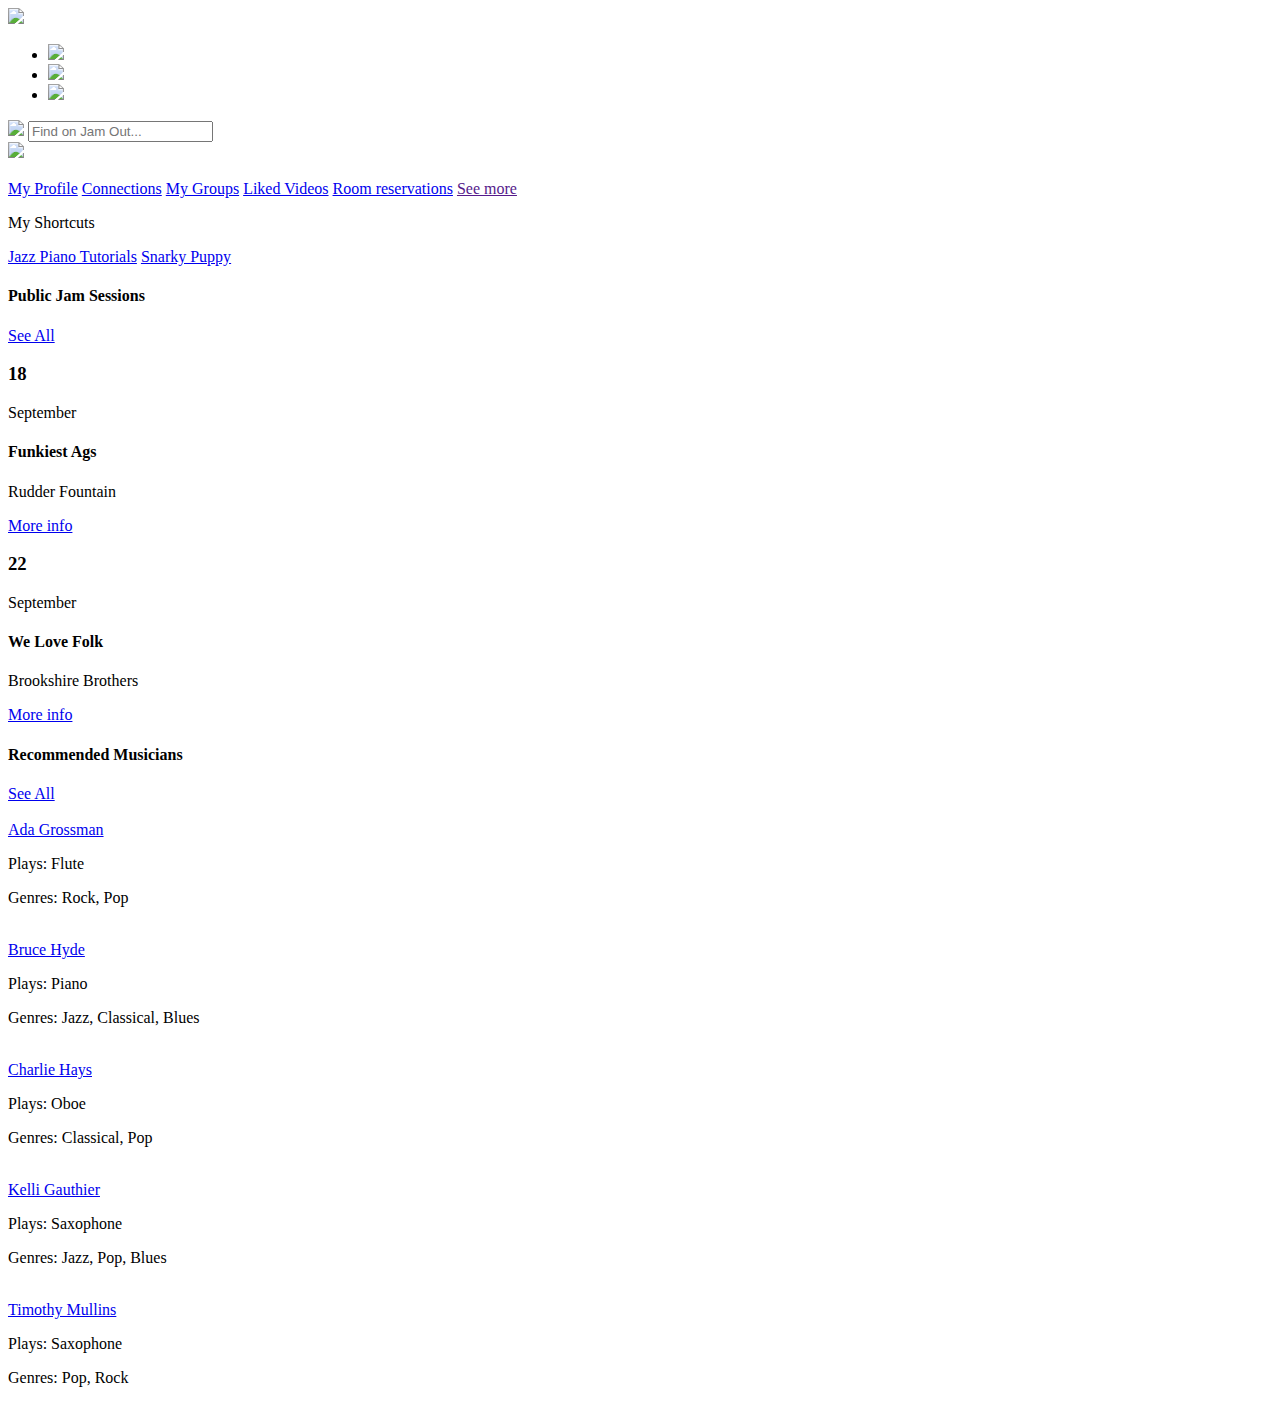
==== Feed.html @ 9962d3be "Add files via upload" ====
<!DOCTYPE html>
<html lang="en">
<head>
    <meta charset="utf-8">
    <meta http-equiv="X-UA-Compatible" content="IE=edge">
    <meta name="viewport" content="width=device-width, initial-scale=1.0">
    <title>Jam Jam</title>
    <link rel="stylesheet" href="./Feed_files/styles.css">
    <script src="https://kit.fontawesome.com/d5b5e4a273.js" crossorigin="anonymous"></script>
</head>

<body>
    <nav>
        <div class="nav-left">
            <img src="./images/jam_logo.PNG" class="logo">
            <ul>
                <li><img src="images/notification.png"></li>
                <li><img src="images/message.png"></li>
                <li><img src="images/plus.png"></li>
            </ul>
        </div>
        <div class="nav-right">
            <div class="search-box">
                <img src="images/search.png">
                <input type="text" placeholder="Find on Jam Out...">
            </div>

            <div class="nav-user-icon online">
                <img src="images/grad suit.JPG">
            </div>
            

        </div>
    </nav>

    <div class="container">
        <!-- <img src="https://www.guitarexcellence.co.za/wp-content/uploads/2012/11/life-Y-Luv-nathan1.jpg" alt="" class="wrap"> -->
        <img src="images/Guitar.jpg" alt="" class="wrap">
        <!----------------- left-sidebar------------------------ -->
        <div class="left-sidebar">
            <div class="imp-links">
                <a href="#"><img src="images/profile-home.png" alt="">My Profile</a>
                <a href="#"><img src="images/friends-black.png" alt="">Connections</a>
                <a href="#"><img src="images/group-four.png" alt="">My Groups</a>
                <a href="#"><img src="images/video-icon.png" alt="">Liked Videos</a>
                <a href="#"><img src="images/room.png" alt="">Room reservations</a>
                <a href="">See more</a>
            </div>

            <div class="shortcut-links">
                <p>My Shortcuts</p>
                <a href="#"><img src="images/music.png" alt="">Jazz Piano Tutorials</a>
                <a href="#"><img src="images/music.png" alt="">Snarky Puppy</a>
            </div>
        </div>
        <!----------------- main content----------------------- -->
        <div class="main-content"></div>

        <!----------------- right-sidebar----------------------- -->
        <div class="right-sidebar">
            <!-- Events Around You -->
            <div class="sidebar-title">
                <h4>Public Jam Sessions</h4>
                <a href="#">See All</a>
            </div>

            <div class="groups">
                <div class="left-groups">
                    <h3>18</h3>
                    <span>September</span>
                </div>
                <div class="right-groups">
                    <h4>Funkiest Ags</h4>
                    <p><i class="fas fa-map-marker-alt"></i> Rudder Fountain</p>
                    <a href="#">More info</a>
                </div>
            </div>
            <div class="groups">
                <div class="left-groups">
                    <h3>22</h3>
                    <span>September</span>
                </div>
                <div class="right-groups">
                    <h4>We Love Folk</h4>
                    <p><i class="fas fa-map-marker-alt"></i> Brookshire Brothers</p>
                    <a href="#">More info</a>
                </div>
            </div>
            
            <!-- Recommended Profiles -->
            <div class="sidebar-title">
                <h4>Recommended Musicians</h4>
                <a href="#">See All</a>
            </div>
            <!-- actual profiles -->
            <!-- Ada -->
            <div class="profile-rec">
                <div class="left-profile online-rec">
                    <img src="UserImages/ada.jpg" alt="">
                </div>
                <div class="right-profile">
                    <a href="user_page2.html">Ada Grossman</a>
                    <p>Plays: Flute</p>
                    <p>Genres: Rock, Pop</p>
                </div>
            </div>

            <!--Bruce-->
            <div class="profile-rec">
                <div class="left-profile online-rec">
                    <img src="UserImages/bruce.jpg" alt="">
                </div>
                <div class="right-profile">
                    <a href="user_page5.html">Bruce Hyde</a>
                    <p>Plays: Piano</p>
                    <p>Genres: Jazz, Classical, Blues</p>
                </div>
            </div>

            <!--Charlie-->
            <div class="profile-rec">
                <div class="left-profile online-rec">
                    <img src="UserImages/charlie.jpg" alt="">
                </div>
                <div class="right-profile">
                    <a href="user_page3.html">Charlie Hays</a>
                    <p>Plays: Oboe</p>
                    <p>Genres: Classical, Pop</p>
                </div>
            </div>

            <!--Kelli -->
            <div class="profile-rec">
                <div class="left-profile online-rec">
                    <img src="UserImages/kelli.jpg" alt="">
                </div>
                <div class="right-profile">
                    <a href="user_page.html">Kelli Gauthier</a>
                    <p>Plays: Saxophone</p>
                    <p>Genres: Jazz, Pop, Blues</p>
                </div>
            </div>

            <!-- Timothy -->
            <div class="profile-rec">
                <div class="left-profile online-rec">
                    <img src="UserImages/timothy.jpg" alt="">
                </div>
                <div class="right-profile">
                    <a href="user_page4.html">Timothy Mullins</a>
                    <p>Plays: Saxophone</p>
                    <p>Genres: Pop, Rock</p>
                </div>
            </div>

        </div>
    </div>

</body>

</html>
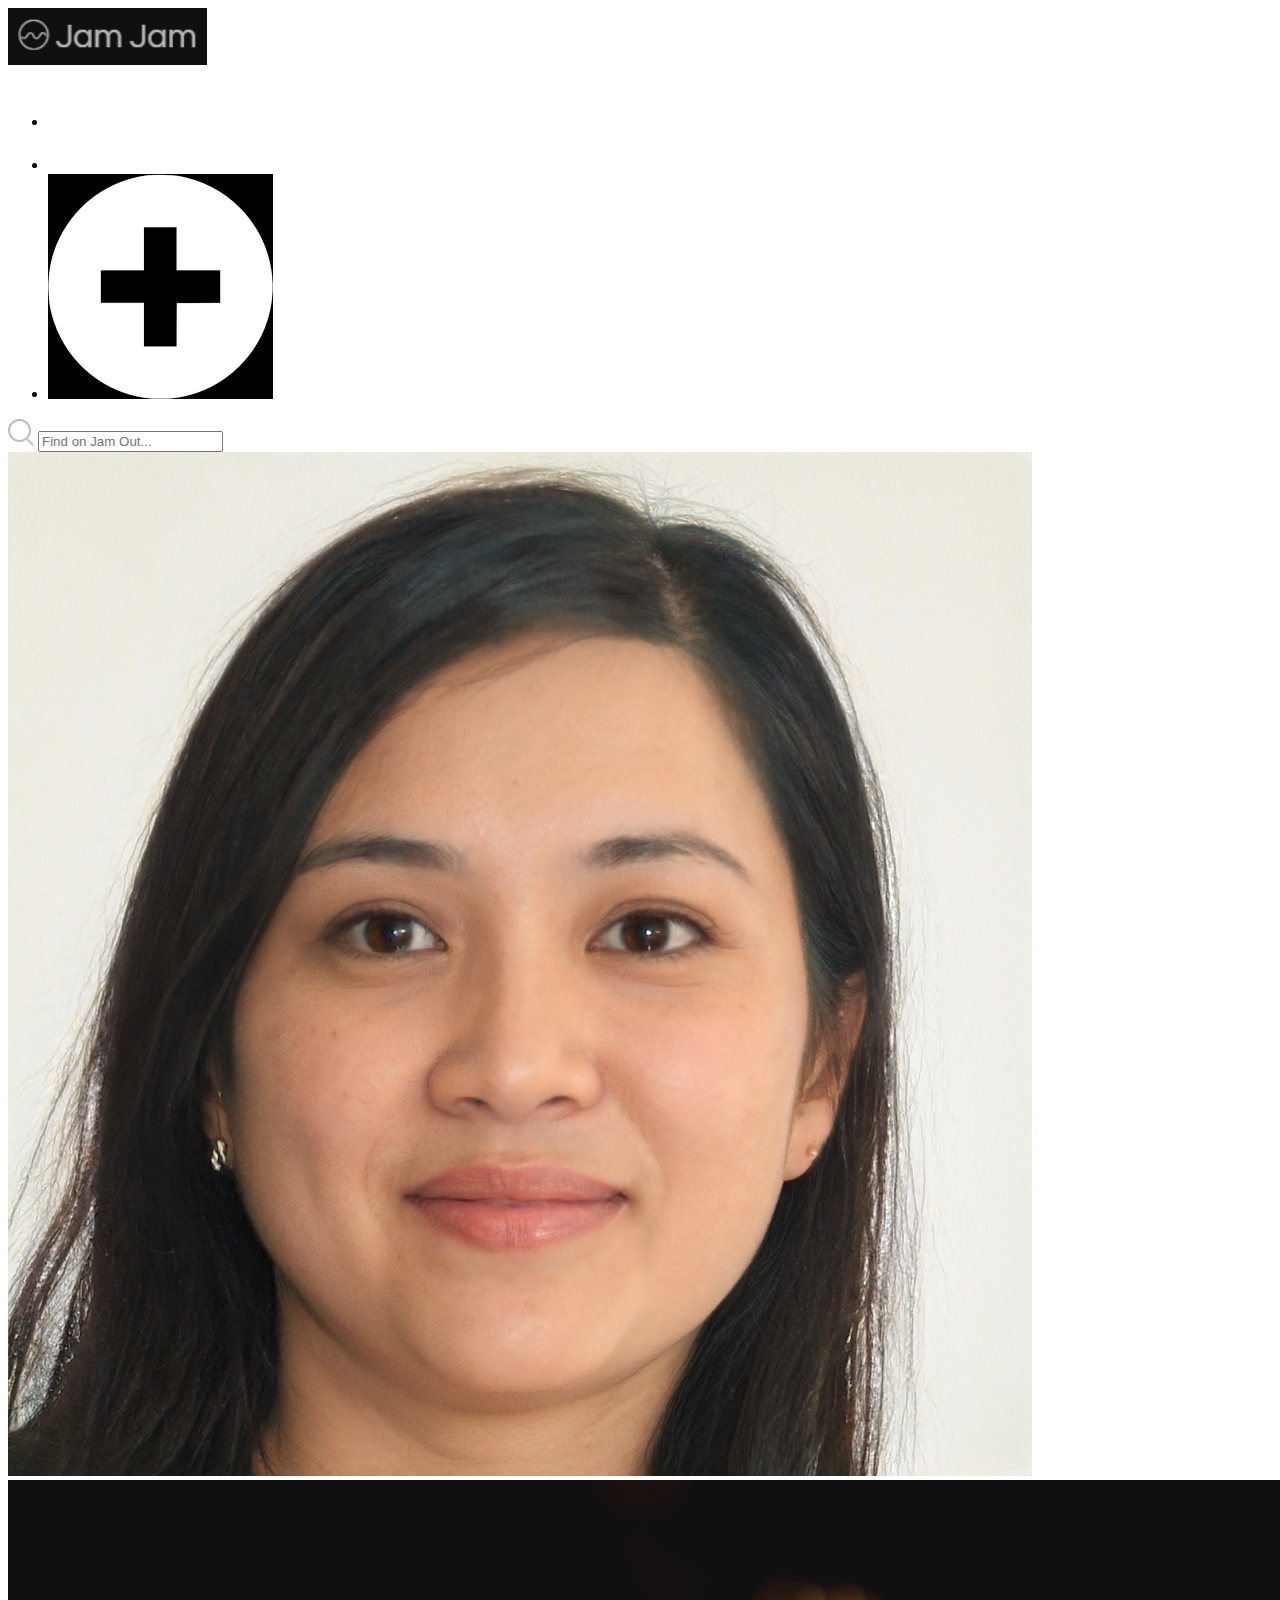
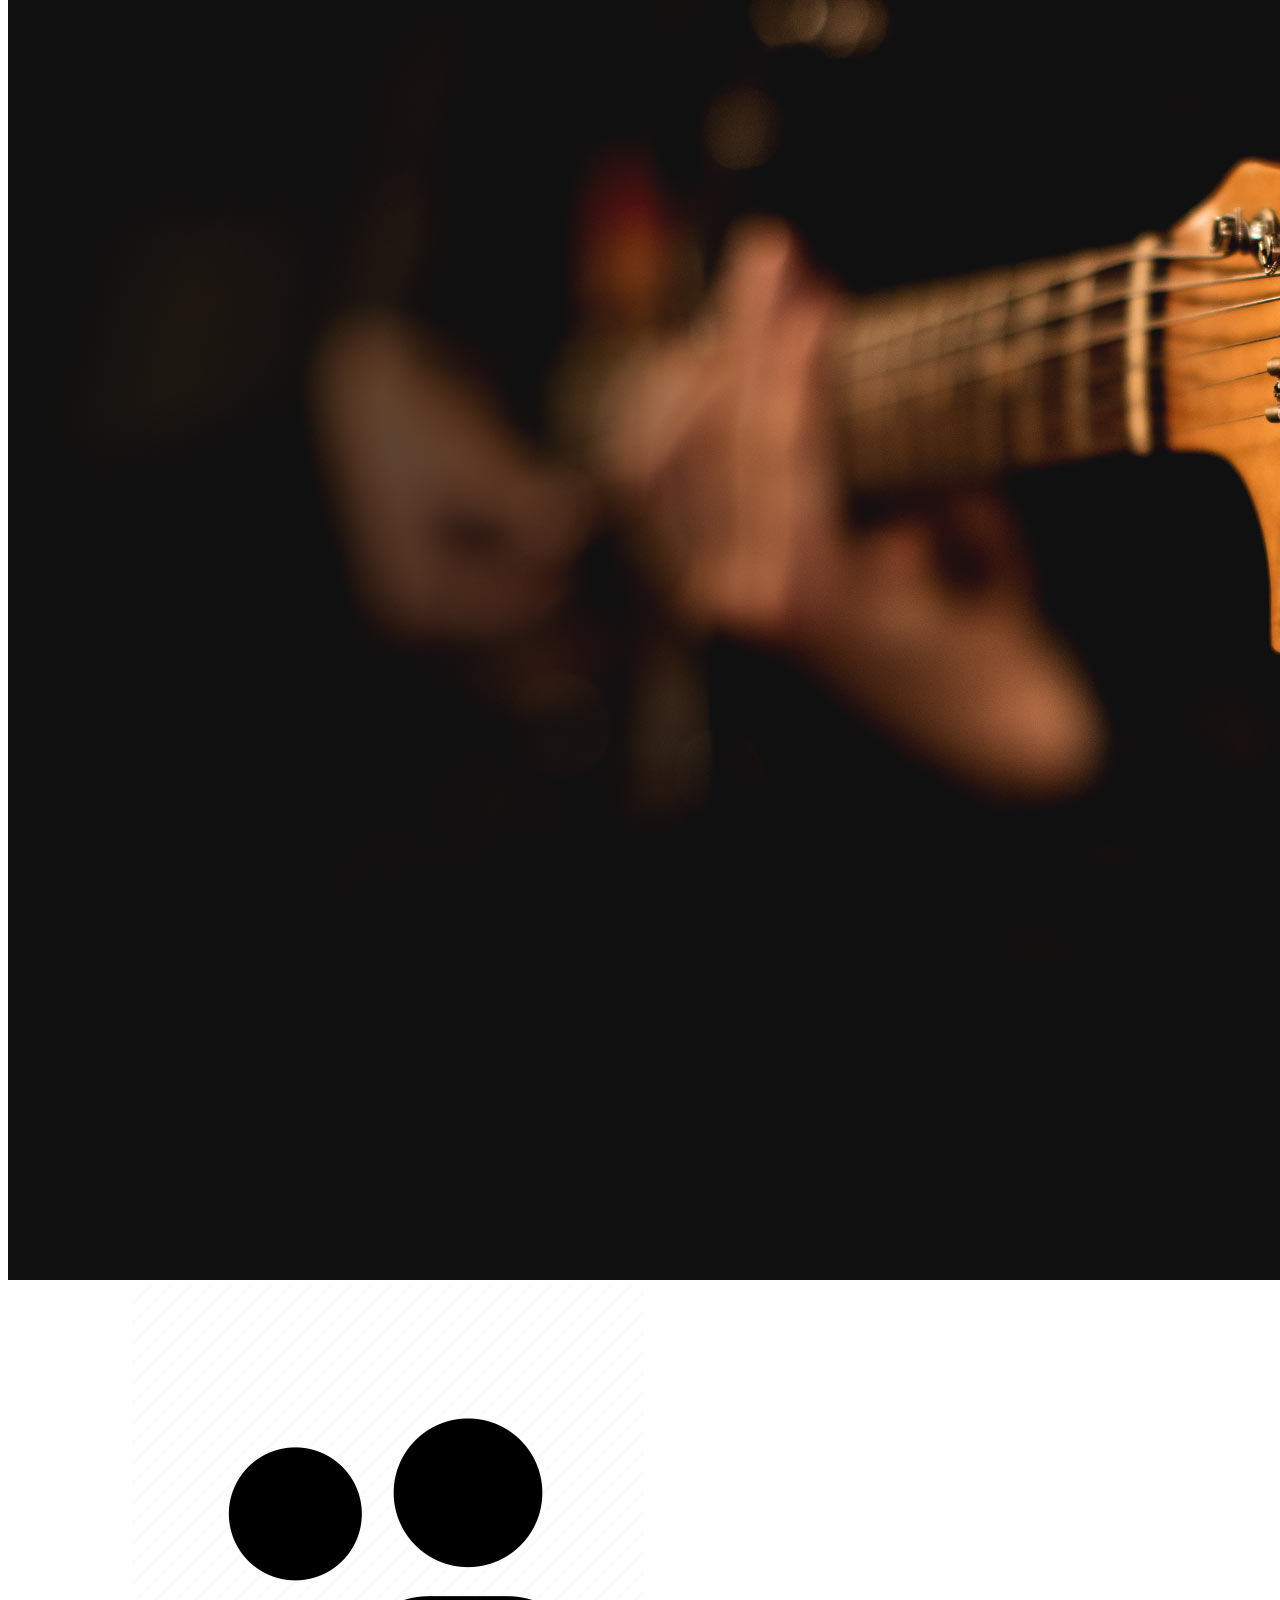
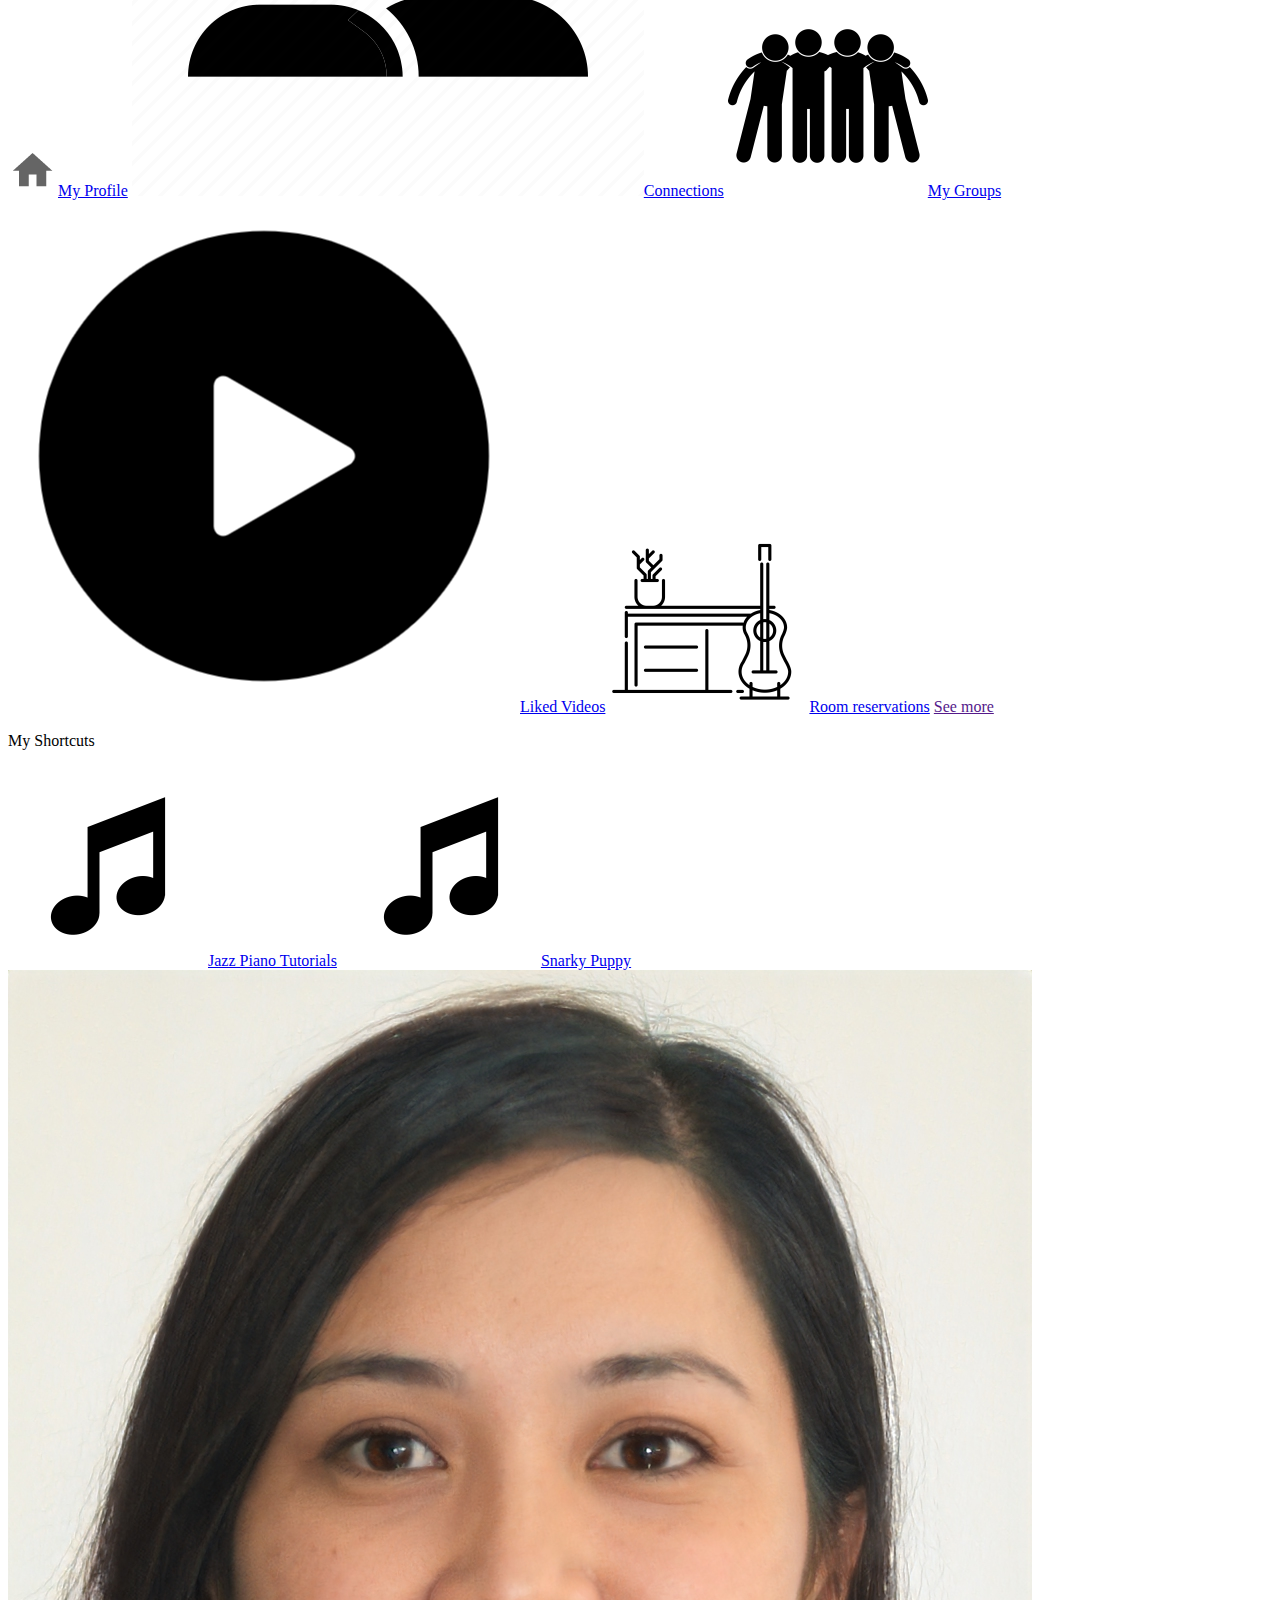
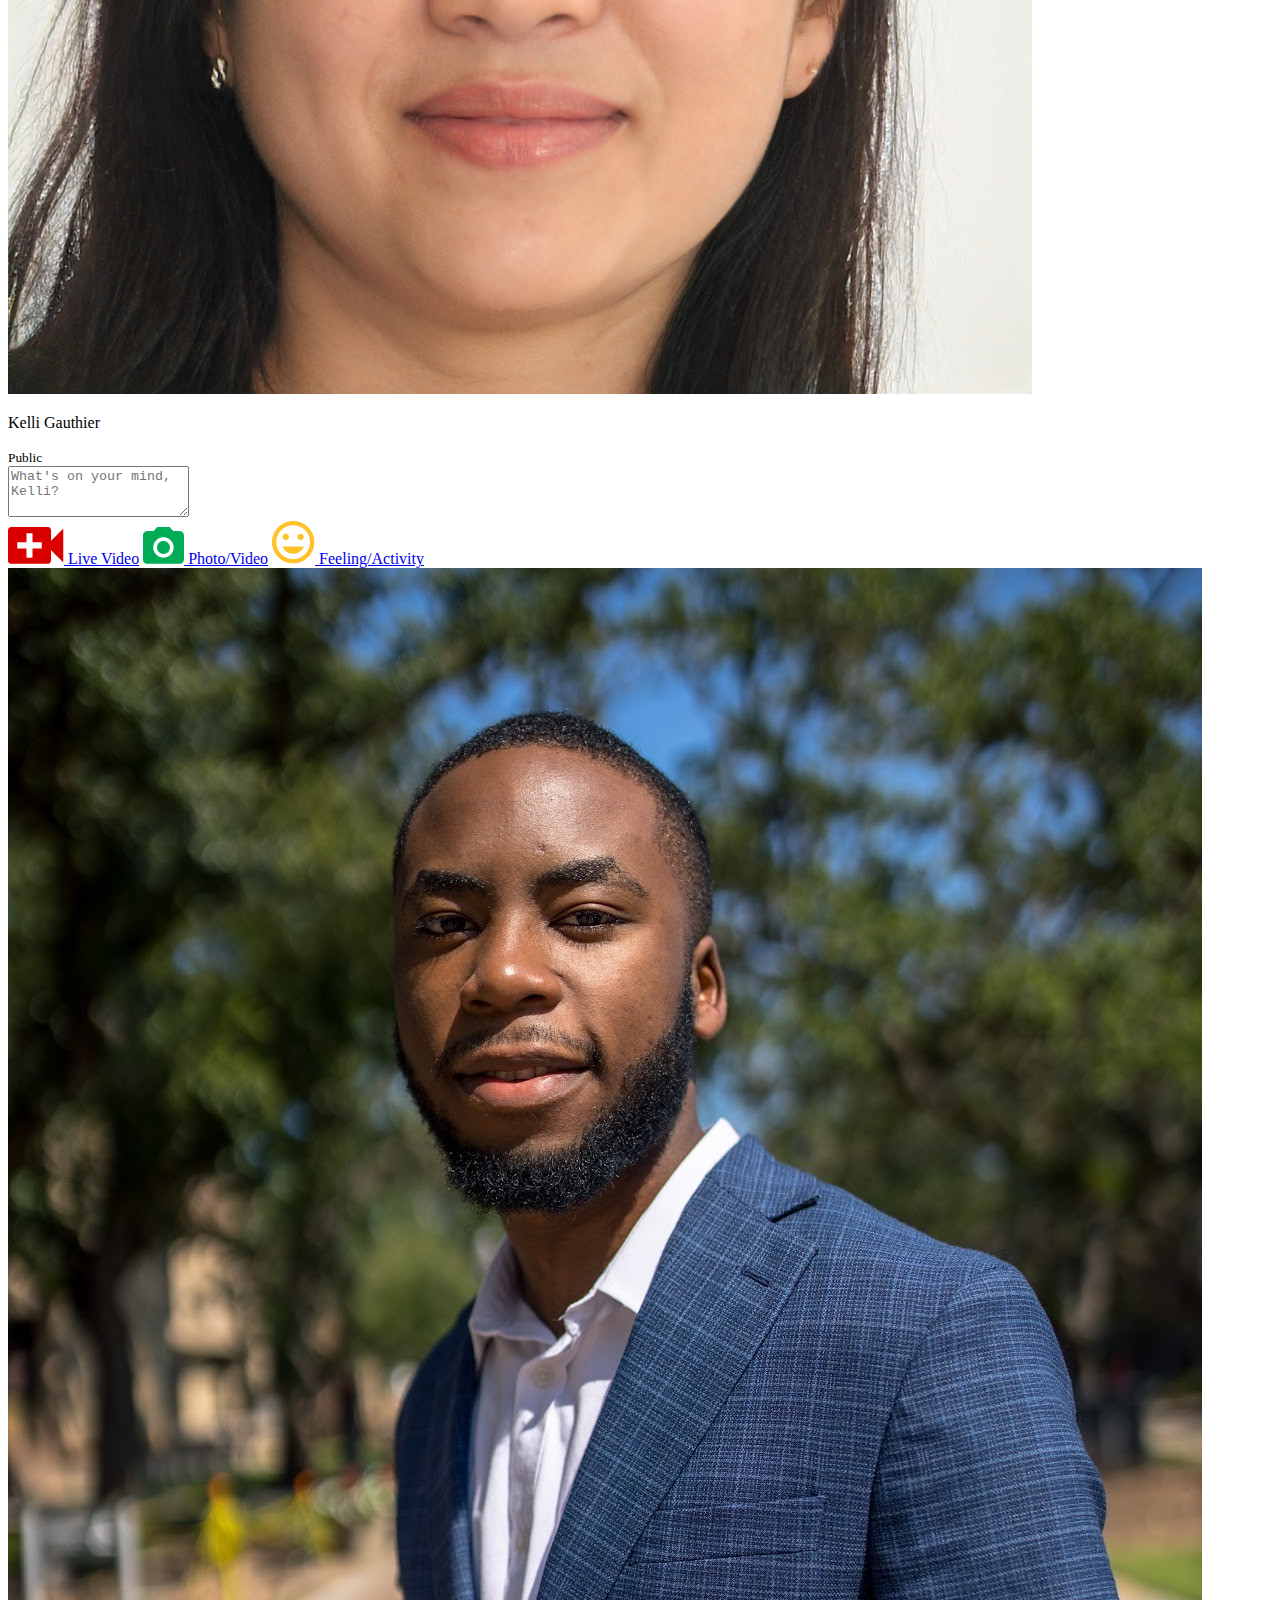
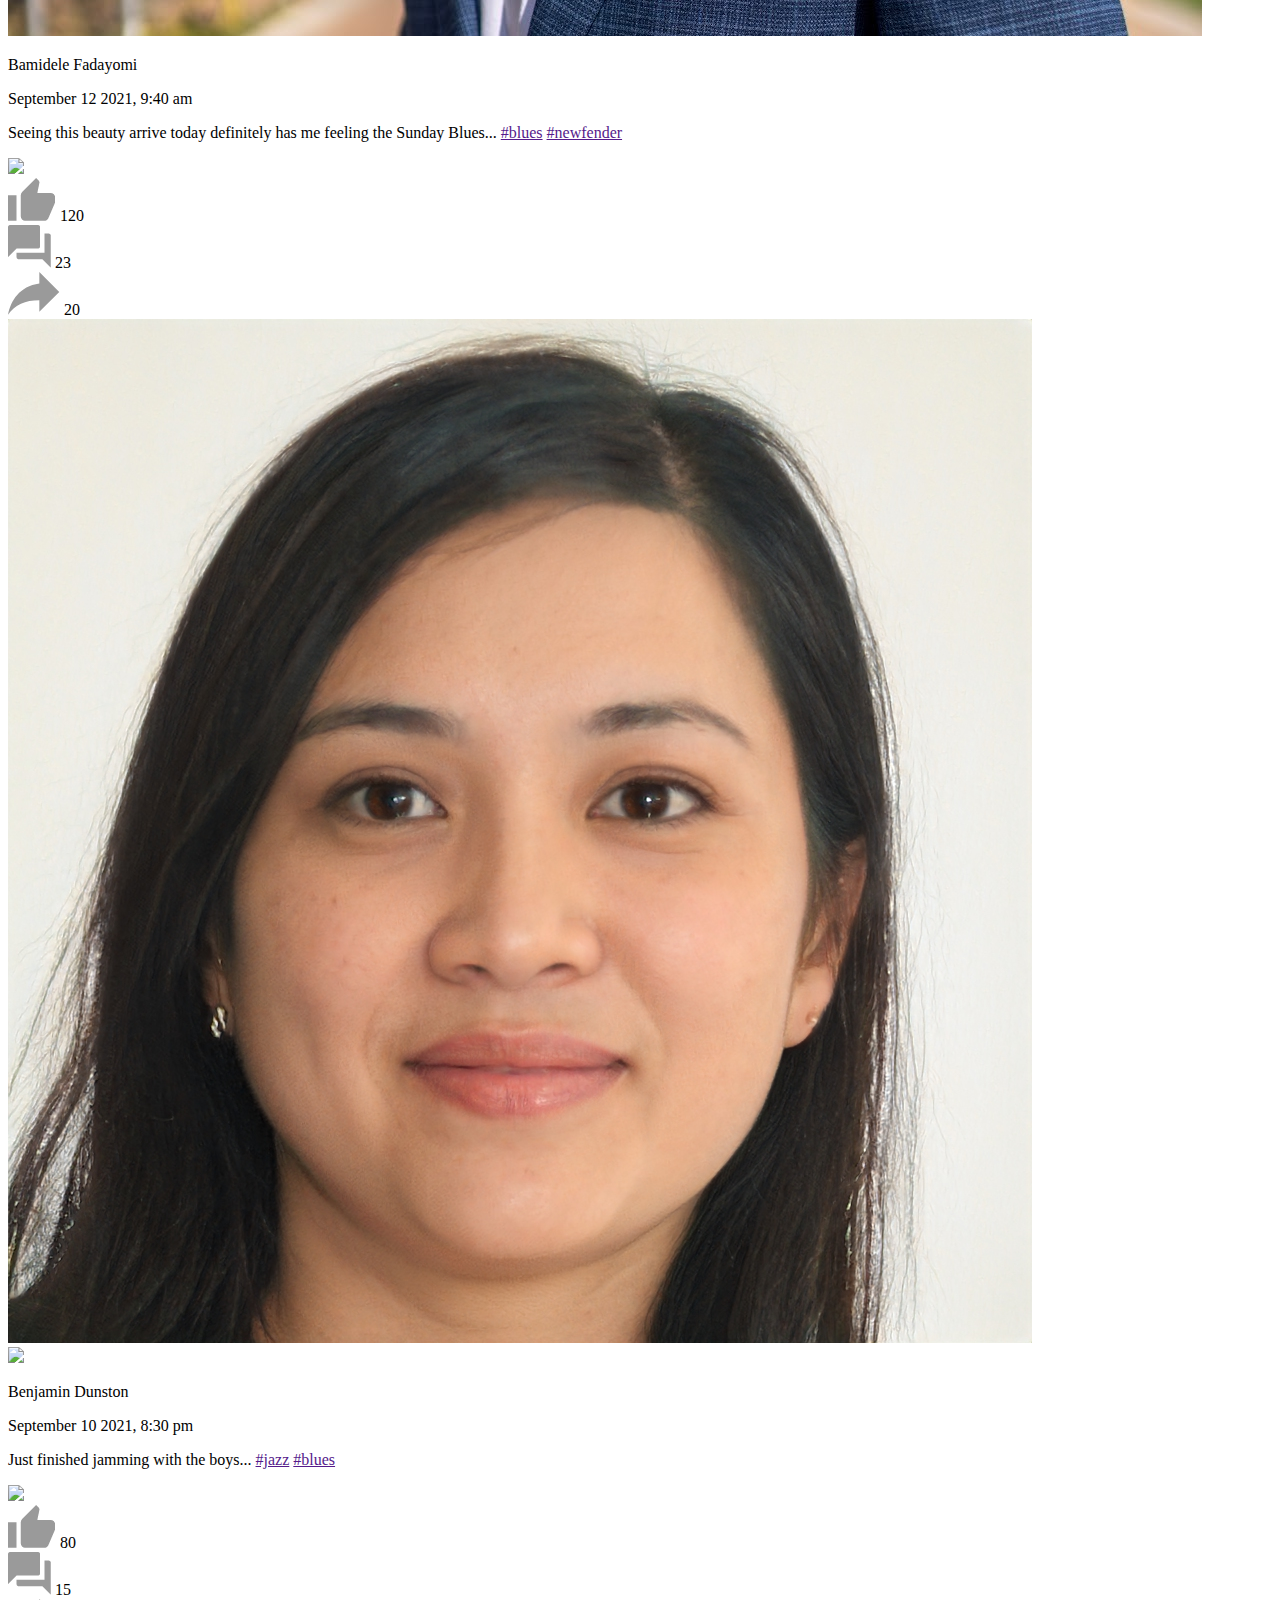
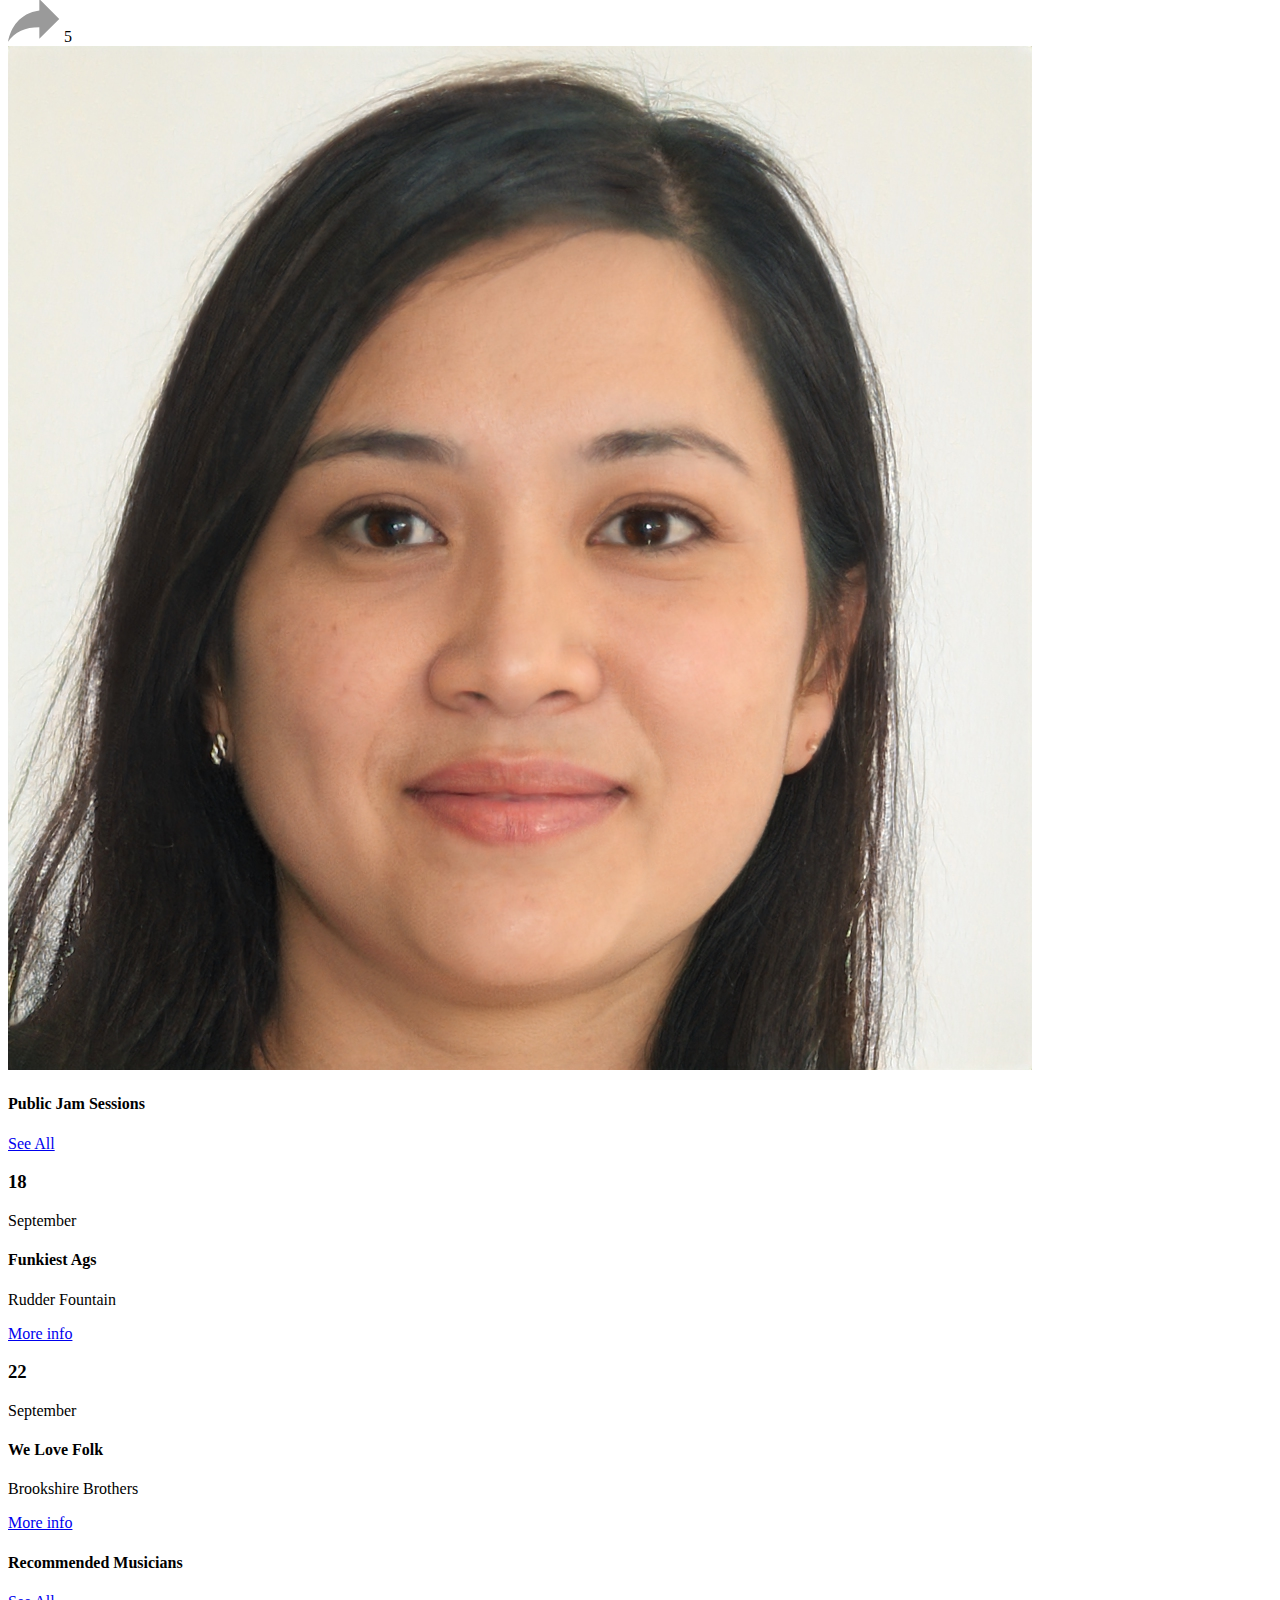
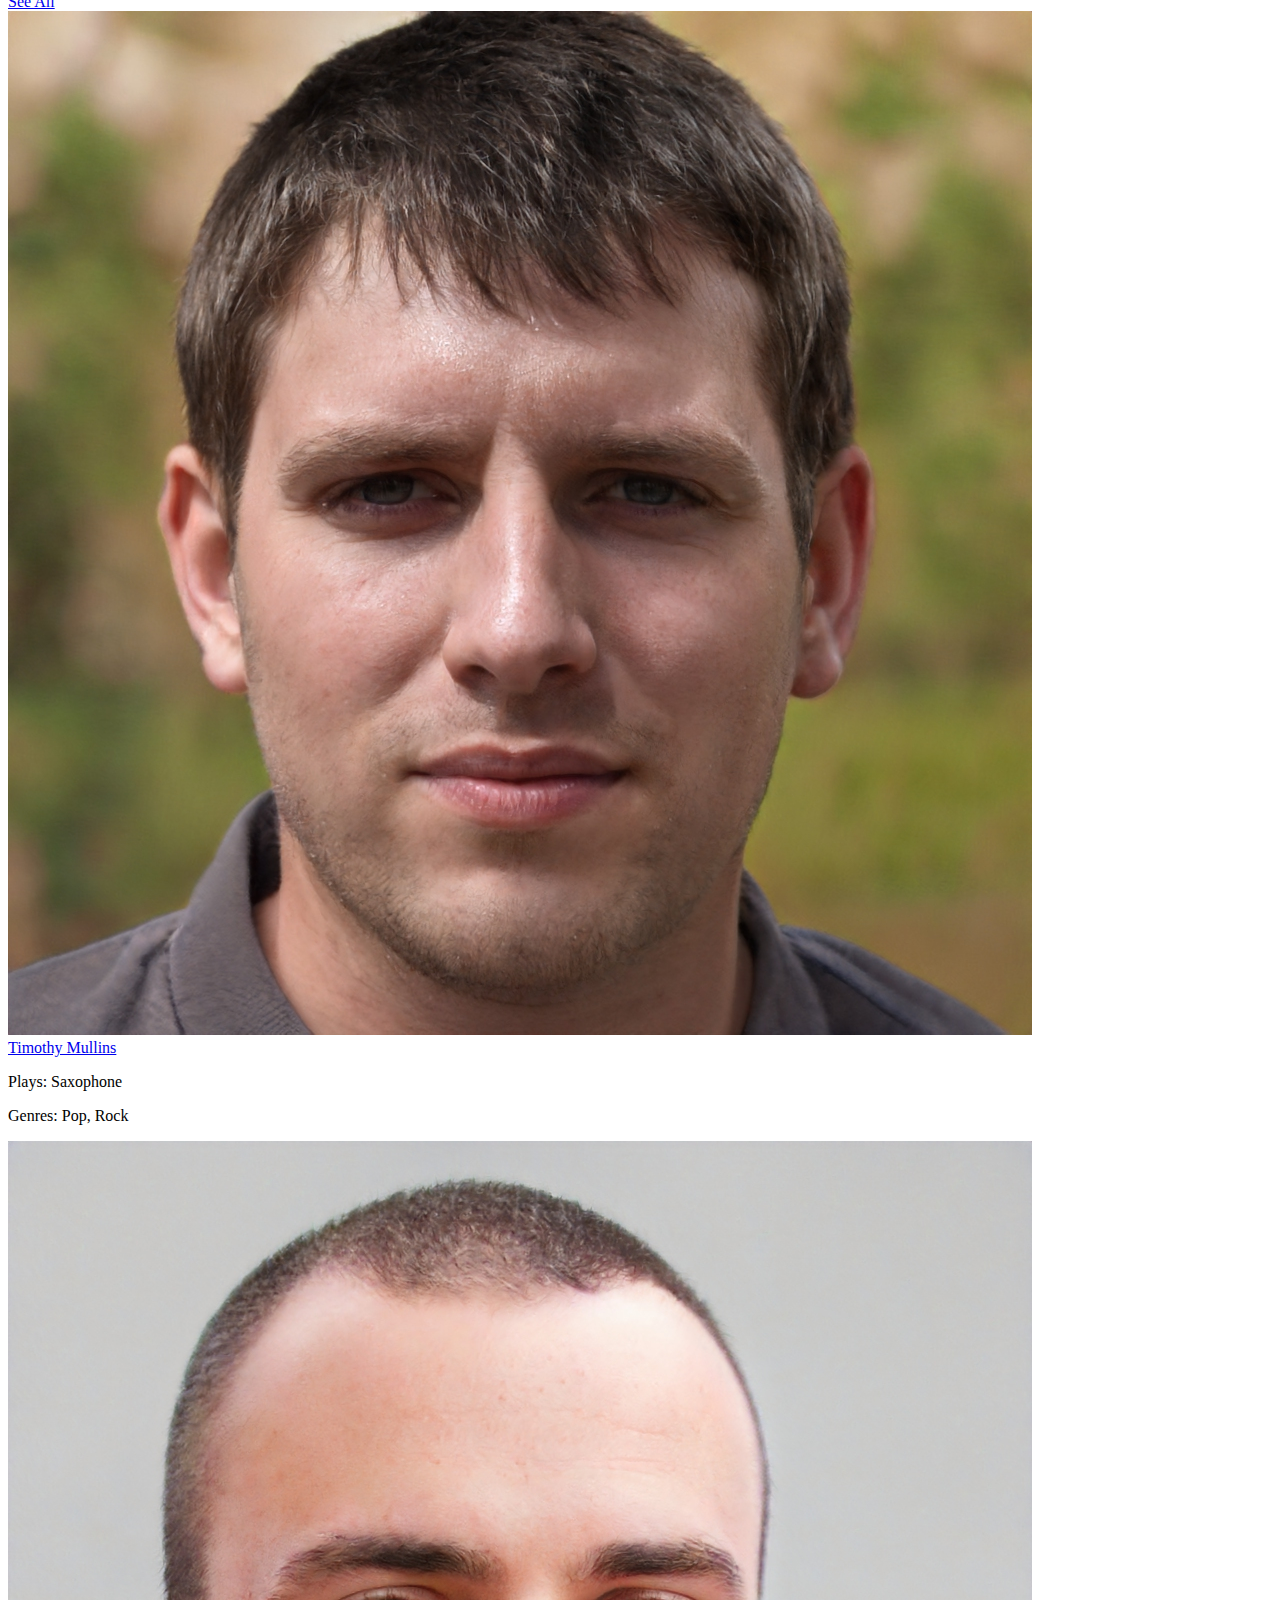
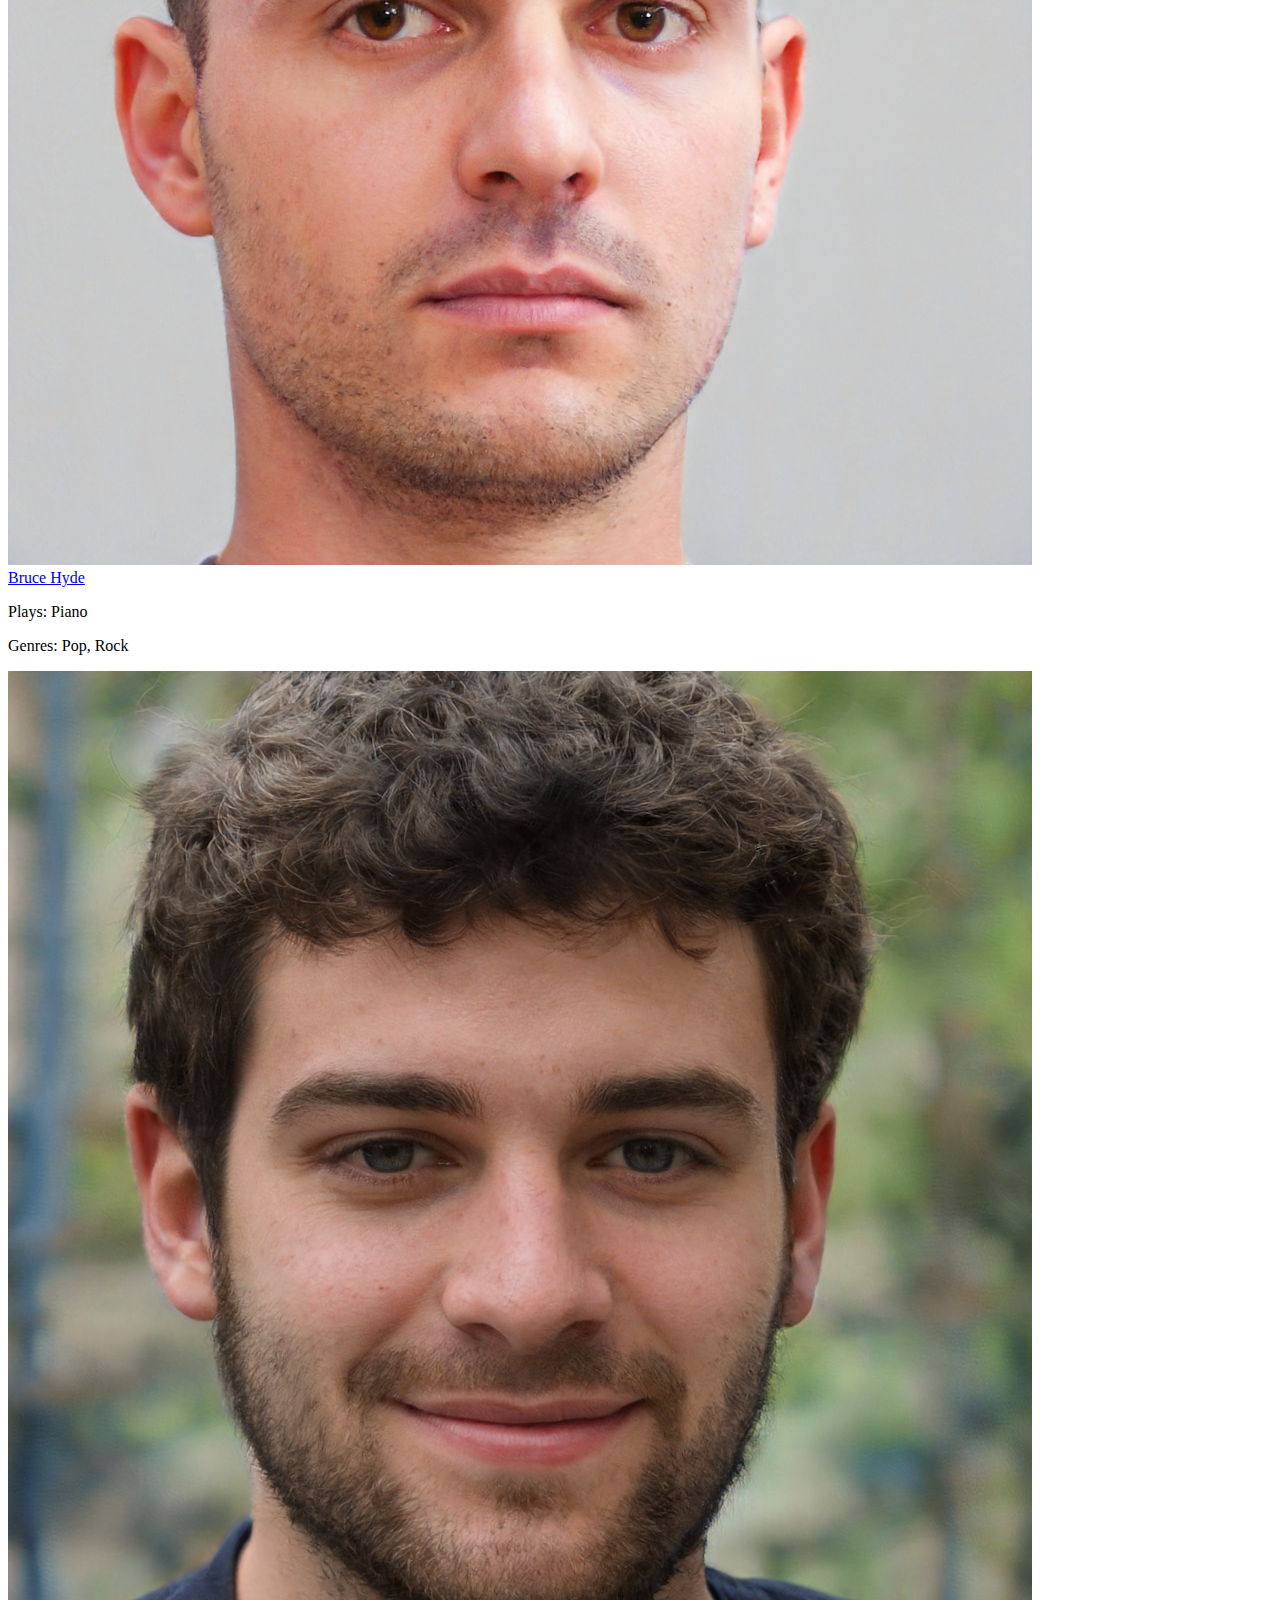
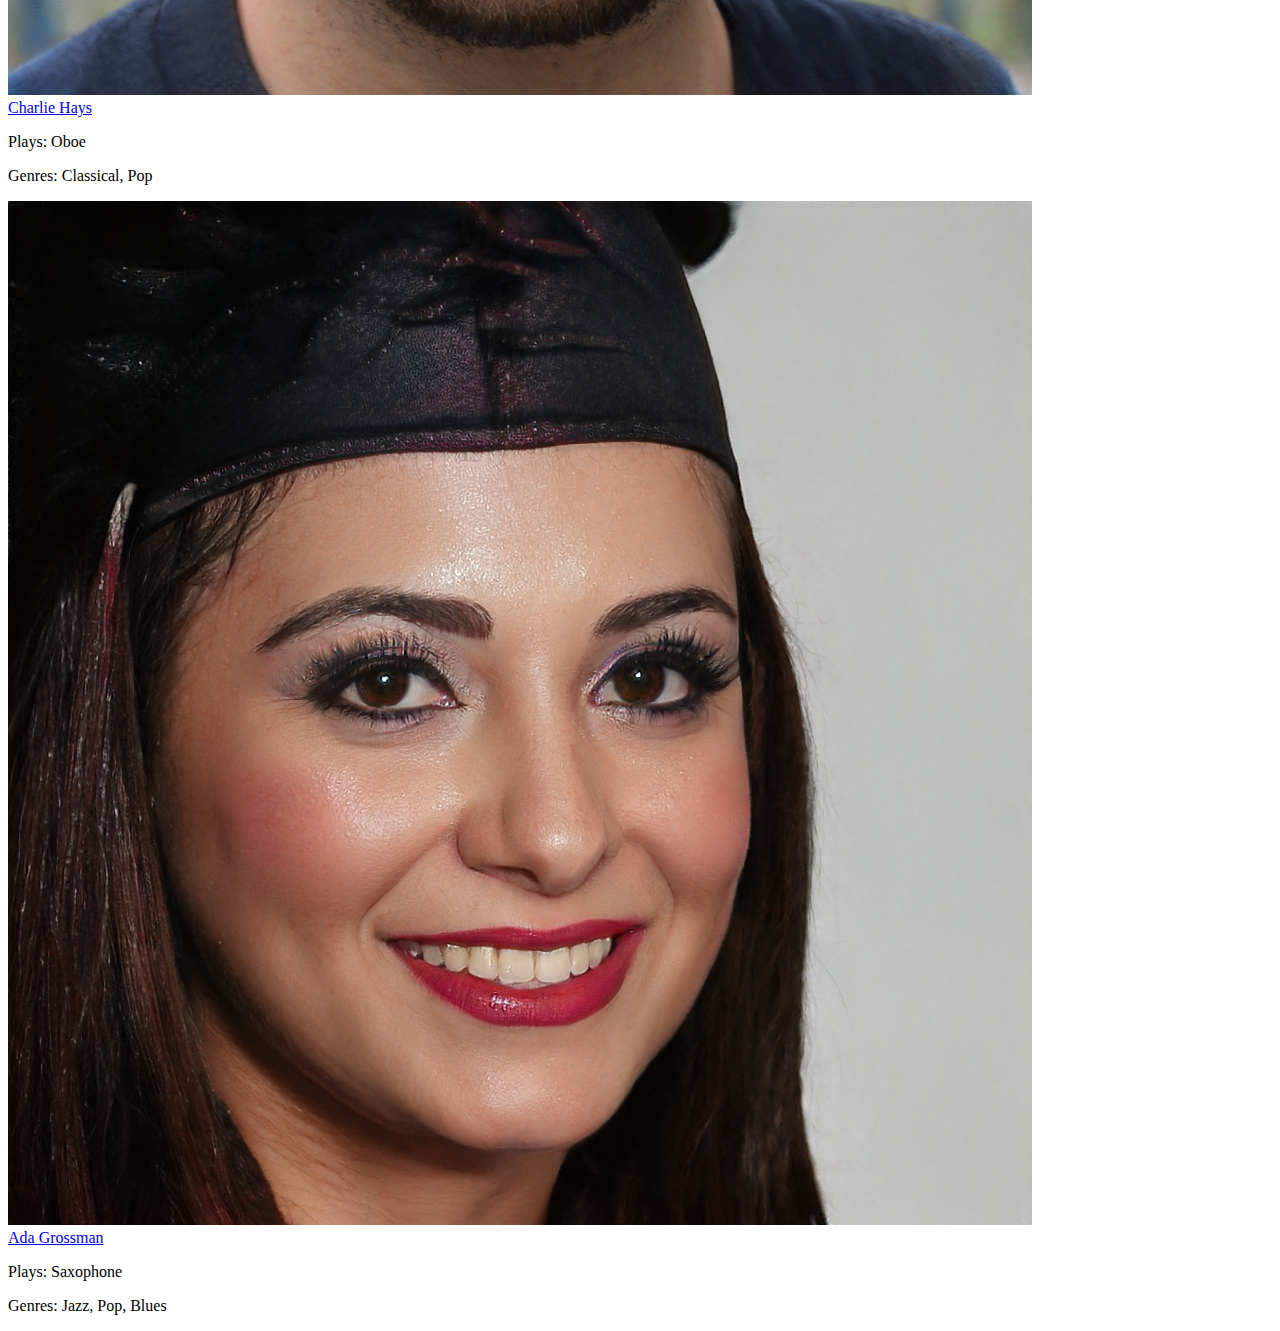
==== commit e0bd2694: "Add files via upload" ====
--- a/Feed.html
+++ b/Feed.html
@@ -7,12 +7,15 @@
     <title>Jam Jam</title>
     <link rel="stylesheet" href="./Feed_files/styles.css">
     <script src="https://kit.fontawesome.com/d5b5e4a273.js" crossorigin="anonymous"></script>
+    
+  
 </head>
 
 <body>
     <nav>
         <div class="nav-left">
-            <img src="./images/jam_logo.PNG" class="logo">
+            <img src="./images/jam_logo.PNG" class="logo"> 
+            
             <ul>
                 <li><img src="images/notification.png"></li>
                 <li><img src="images/message.png"></li>
@@ -26,7 +29,7 @@
             </div>
 
             <div class="nav-user-icon online">
-                <img src="images/grad suit.JPG">
+                <img src="UserImages/kelli.jpg">
             </div>
             
 
@@ -39,8 +42,8 @@
         <!----------------- left-sidebar------------------------ -->
         <div class="left-sidebar">
             <div class="imp-links">
-                <a href="#"><img src="images/profile-home.png" alt="">My Profile</a>
-                <a href="#"><img src="images/friends-black.png" alt="">Connections</a>
+                <a href="user_page.html"><img src="images/profile-home.png" alt="">My Profile</a>
+                <a href="chat.html"><img src="images/friends-black.png" alt="">Connections</a>
                 <a href="#"><img src="images/group-four.png" alt="">My Groups</a>
                 <a href="#"><img src="images/video-icon.png" alt="">Liked Videos</a>
                 <a href="#"><img src="images/room.png" alt="">Room reservations</a>
@@ -54,7 +57,83 @@
             </div>
         </div>
         <!----------------- main content----------------------- -->
-        <div class="main-content"></div>
+        <div class="main-content">
+            <div class="write-post-container">
+                <div class="user-profile">
+                    <img src="UserImages/kelli.jpg" >
+                    <div>
+                        <p>Kelli Gauthier</p>
+                        <small>Public <i class="fas fa-caret-down"></i></small>
+                    </div>
+                </div>
+
+                <div class="post-input-container">
+                    <textarea rows="3" placeholder="What's on your mind, Kelli?"></textarea>
+                    <div class="add-post-links">
+                        <a href="#"><img src="images/live-video.png" alt=""> Live Video</a>
+                        <a href="#"><img src="images/photo.png" alt=""> Photo/Video</a>
+                        <a href="#"><img src="images/feeling.png" alt=""> Feeling/Activity</a>
+                    </div>
+                </div>
+
+            </div>
+            <!-- first post -->
+            <div class="post-container">
+                <div class="post-row">
+                    <div class="user-profile">
+                        <img src="images/grad suit.JPG" >
+                        <div>
+                            <p>Bamidele Fadayomi</p>
+                            <span>September 12 2021, 9:40 am</span>
+                        </div>
+                    </div>
+                    <a href="#"><i class="fas fa-ellipsis-v"></i></a>
+                </div>
+                <p class="post-text">Seeing this beauty arrive today definitely has me feeling the Sunday Blues...
+                    <a href="">#blues</a> <a href="">#newfender</a></p>
+                <img src="UserImages/my_guitar.jpg" class="post-img">
+
+                <div class="post-row">
+                    <div class="activity-icons">
+                        <div><img src="images/like.png"> 120</div>
+                        <div><img src="images/comments.png"> 23</div>
+                        <div><img src="images/share.png"> 20</div>
+                    </div>
+                    <div class="post-profile-icon">
+                        <img src="UserImages/kelli.jpg" alt=""> <i class="fas fa-caret-down"></i>
+                    </div>
+                </div>
+            </div>
+            <!-- second post -->
+            <div class="post-container">
+                <div class="post-row">
+                    <div class="user-profile">
+                        <img src="UserImages/benjamin.jfif" >
+                        <div>
+                            <p>Benjamin Dunston</p>
+                            <span>September 10 2021, 8:30 pm</span>
+                        </div>
+                    </div>
+                    <a href="#"><i class="fas fa-ellipsis-v"></i></a>
+                </div>
+                <p class="post-text">Just finished jamming with the boys...
+                    <a href="">#jazz</a> <a href="">#blues</a></p>
+                <img src="UserImages/guitars.jpg" class="post-img">
+
+                <div class="post-row">
+                    <div class="activity-icons">
+                        <div><img src="images/like.png"> 80</div>
+                        <div><img src="images/comments.png"> 15</div>
+                        <div><img src="images/share.png"> 5</div>
+                    </div>
+                    <div class="post-profile-icon">
+                        <img src="UserImages/kelli.jpg" alt=""> <i class="fas fa-caret-down"></i>
+                    </div>
+                </div>
+            </div>
+
+
+        </div>
 
         <!----------------- right-sidebar----------------------- -->
         <div class="right-sidebar">
@@ -94,7 +173,7 @@
             </div>
             <!-- actual profiles -->
             <!-- Ada -->
-            <div class="profile-rec">
+            <!-- <div class="profile-rec">
                 <div class="left-profile online-rec">
                     <img src="UserImages/ada.jpg" alt="">
                 </div>
@@ -103,6 +182,17 @@
                     <p>Plays: Flute</p>
                     <p>Genres: Rock, Pop</p>
                 </div>
+            </div> -->
+            <!-- Timothy -->
+            <div class="profile-rec">
+                <div class="left-profile online-rec">
+                    <img src="UserImages/timothy.jpg" alt="">
+                </div>
+                <div class="right-profile">
+                    <a href="user_page4.html">Timothy Mullins</a>
+                    <p>Plays: Saxophone</p>
+                    <p>Genres: Pop, Rock</p>
+                </div>
             </div>
 
             <!--Bruce-->
@@ -113,7 +203,7 @@
                 <div class="right-profile">
                     <a href="user_page5.html">Bruce Hyde</a>
                     <p>Plays: Piano</p>
-                    <p>Genres: Jazz, Classical, Blues</p>
+                    <p>Genres: Pop, Rock</p>
                 </div>
             </div>
 
@@ -129,33 +219,20 @@
                 </div>
             </div>
 
-            <!--Kelli -->
-            <div class="profile-rec">
-                <div class="left-profile online-rec">
-                    <img src="UserImages/kelli.jpg" alt="">
-                </div>
-                <div class="right-profile">
-                    <a href="user_page.html">Kelli Gauthier</a>
+            <!--Ada -->
+            <div class="profile-rec">
+                <div class="left-profile online-rec">
+                    <img src="UserImages/Ada.jpg" alt="">
+                </div>
+                <div class="right-profile">
+                    <a href="user_page2.html">Ada Grossman</a>
                     <p>Plays: Saxophone</p>
                     <p>Genres: Jazz, Pop, Blues</p>
                 </div>
             </div>
 
-            <!-- Timothy -->
-            <div class="profile-rec">
-                <div class="left-profile online-rec">
-                    <img src="UserImages/timothy.jpg" alt="">
-                </div>
-                <div class="right-profile">
-                    <a href="user_page4.html">Timothy Mullins</a>
-                    <p>Plays: Saxophone</p>
-                    <p>Genres: Pop, Rock</p>
-                </div>
-            </div>
-
         </div>
     </div>
-
 </body>
 
 </html>